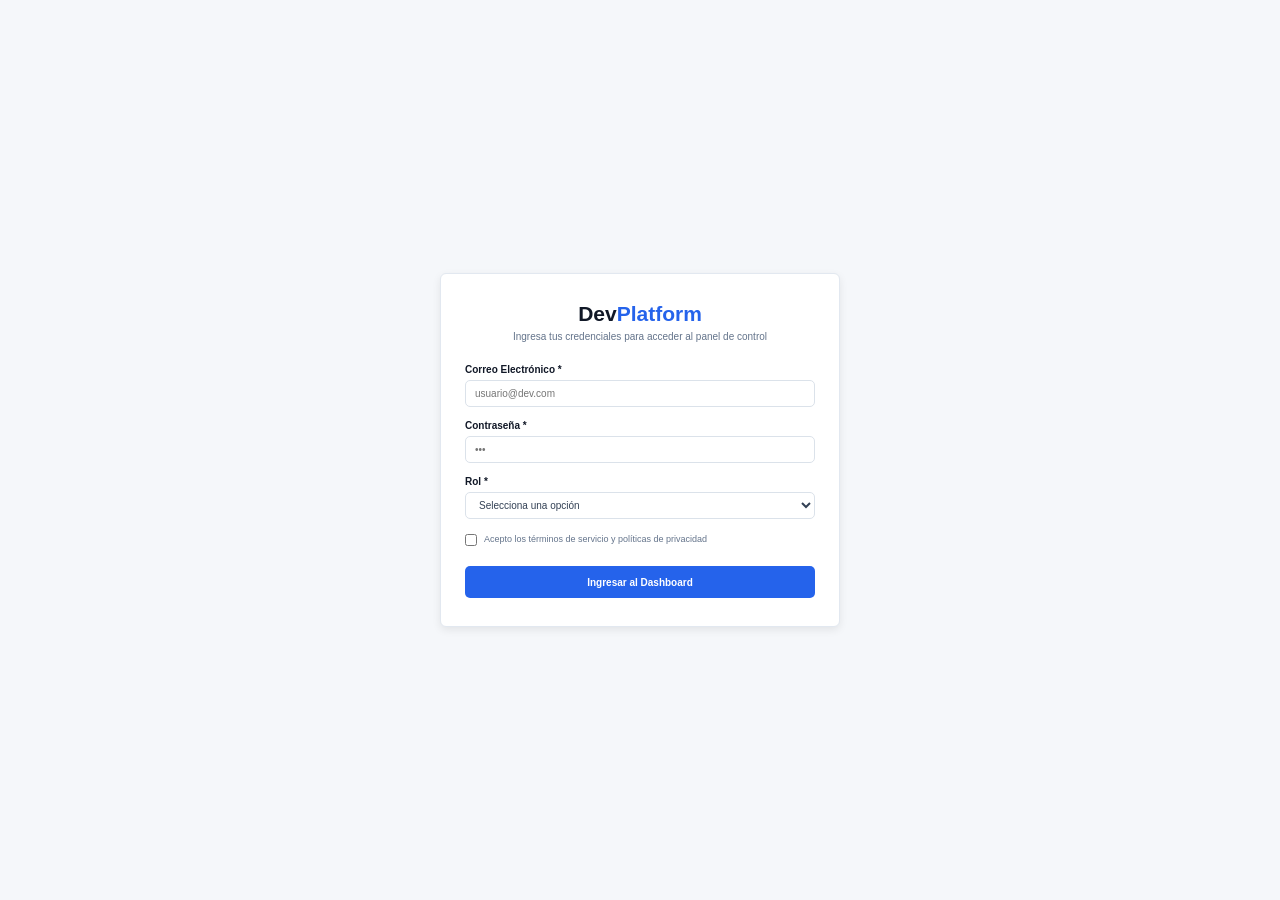
==== index.html @ f0c3ca6c "Rename Index.html to index.html" ====
<!DOCTYPE html>
<html lang="es">

<head>
    <meta charset="UTF-8">
    <meta name="viewport" content="width=device-width, initial-scale=1.0">
    <title>Iniciar Sesión - DevPlatform</title>
    <link rel="stylesheet" href="css/Styles.css">
</head>

<body class="login-body">
    <main class="login-container">
        <div class="login-card">

            <div class="login-logo">
                Dev<span>Platform</span>
            </div>

            <p class="login-descripcion">
                Ingresa tus credenciales para acceder al panel de control
            </p>

            <form>

                <div class="campo">

                    <label for="correo">
                        Correo Electrónico *
                    </label>

                    <input type="email"id="correo"name="correo"placeholder="usuario@dev.com"required>
                </div>


                <!-- CONTRASEÑA -->
                <div class="campo">
                    <label for="password">
                        Contraseña *
                    </label>

                    <input type="password"id="password"name="password"placeholder="•••"minlength="6"required>
                </div>

                <div class="campo">

                    <label for="rol">
                        Rol *
                    </label>

                    <select id="rol" name="rol" required>

                        <option value="">
                            Selecciona una opción
                        </option>

                        <option value="aprendiz">
                            Aprendiz
                        </option>

                        <option value="instructor">
                            Instructor
                        </option>

                        <option value="administrador">
                            Administrador
                        </option>

                    </select>

                </div>


                <!-- TERMINOS -->
                <div class="terminos">

                    <input
                        type="checkbox"
                        id="terminos"
                        required
                    >

                    <label for="terminos">
                        Acepto los términos de servicio y políticas de privacidad
                    </label>

                </div>


                <!-- BOTON -->
                <a href="Dashboard.html" class="btn-login">
                    Ingresar al Dashboard
                </a>

            </form>

        </div>

    </main>

</body>

</html>
---- css/Styles.css ----
:root {
    --azul: #1e3a8a;
    --azul-sidebar: #182337;
    --azul-boton: #2563eb;
    --fondo: #f5f7fa;
    --texto: #172033;
    --gris: #64748b;
    --borde: #e2e8f0;
}

* {
    margin: 0;
    padding: 0;
    box-sizing: border-box;
}

body {
    font-family: 'Segoe UI', Tahoma, Geneva, Verdana, sans-serif;
    background-color: var(--fondo);
    color: var(--texto);
}


.layout {
    min-height: 100vh;
    display: grid;
    grid-template-columns: 230px 1fr;
    grid-template-rows: 60px 1fr 35px;
    grid-template-areas:"header header""sidebar main""sidebar footer";
}

.header {
    grid-area: header;
    background-color: white;
    border-bottom: 1px solid var(--borde);
    display: flex;
    align-items: center;
    justify-content: space-between;
    padding: 0 25px;
}


.logo {
    text-decoration: none;
    color: #111827;
    font-size: 20px;
    font-weight: 700;
}

.logo span {
    font-weight: 400;
}

.usuario {
    display: flex;
    align-items: center;
    gap: 10px;
    font-size: 12px;
    font-weight: 600;
}

.avatar {
    width: 28px;
    height: 28px;
    background-color: var(--azul-boton);
    color: white;
    border-radius: 50%;
    display: flex;
    justify-content: center;
    align-items: center;
    font-size: 11px;
}

.sidebar {
    grid-area: sidebar;
    background-color: var(--azul-sidebar);
    padding: 20px 12px;
    min-height: 0;
}

.sidebar ul {
    list-style: none;
}

.sidebar li {
    margin-bottom: 5px;
}

.sidebar a {
    display: flex;
    align-items: center;
    gap: 12px;
    padding: 12px;
    color: #cbd5e1;
    text-decoration: none;
    font-size: 13px;
    border-radius: 5px;
    transition: 0.2s;
}

.sidebar a:hover {
    background-color: #26344c;
    color: white;
}

.sidebar li:first-child a {
    background-color: #26344c;
    color: white;
}

.sidebar .cerrar {
    margin-top: 30px;
}

.sidebar .cerrar a {
    color: #f87171;
}

.sidebar .cerrar a:hover {
    background-color: #3b2530;
}

.main {
    grid-area: main;
    padding: 30px;
    min-width: 0;
}

.titulo {
    display: flex;
    align-items: center;
    justify-content: space-between;
    gap: 20px;
    margin-bottom: 25px;
}

.titulo h1 {
    font-size: 20px;
    font-weight: 700;
}

.nuevo-proyecto {
    border: none;
    background-color: var(--azul-boton);
    color: white;
    padding: 11px 16px;
    border-radius: 6px;
    cursor: pointer;
    font-size: 13px;
    font-weight: 600;
    transition: 0.2s;
}

.nuevo-proyecto:hover {
    background-color: #1d4ed8;
    transform: translateY(-1px);
}

.contenedor {
    display: grid;
    grid-template-columns: repeat(4, minmax(0, 1fr));
    gap: 15px;
}

.caja {
    background-color: white;
    border: 1px solid var(--borde);
    border-radius: 6px;
    padding: 15px;
    min-height: 185px;
    display: flex;
    flex-direction: column;
    transition: 0.2s;
}

.caja:hover {
    transform: translateY(-2px);
    box-shadow: 0 5px 15px rgba(0, 0, 0, 0.05);
}

.estado {
    align-self: flex-start;
    padding: 4px 7px;
    border-radius: 5px;
    font-size: 8px;
    font-weight: 700;
    letter-spacing: 0.3px;
    margin-bottom: 10px;
}

.desarrollo {
    background-color: #dbeafe;
    color: #2563eb;
}

.revision {
    background-color: #fef3c7;
    color: #d97706;
}

.completado {
    background-color: #dcfce7;
    color: #15803d;
}

.caja h2 {
    font-size: 15px;
    margin-bottom: 8px;
    color: #111827;
}

.caja p {
    font-size: 11px;
    line-height: 1.5;
    color: var(--gris);
    margin-bottom: 15px;
}

.tecnologias {
    display: flex;
    flex-wrap: wrap;
    gap: 6px;
    margin-top: auto;
}

.tecnologias span {
    border: 1px solid var(--borde);
    color: #64748b;
    background-color: #f8fafc;
    padding: 3px 7px;
    border-radius: 4px;
    font-size: 9px;
}

footer {
    grid-area: footer;
    background-color: white;
    border-top: 1px solid var(--borde);
    display: flex;
    justify-content: center;
    align-items: center;
    font-size: 9px;
    color: #64748b;
}

/* TABLETS */
@media (max-width: 1100px) {
    .contenedor {
        grid-template-columns: repeat(2, minmax(0, 1fr));
    }
}


/* CELULARES */
@media (max-width: 768px) {
    .layout {
        display: grid;
        grid-template-columns: 1fr;
        grid-template-rows: 60px auto 1fr 35px;
        grid-template-areas:"header""sidebar""main""footer";
    }

    .header {
        padding: 0 15px;
    }

    .usuario span {
        display: none;
    }
    .sidebar {
        padding: 8px;
        min-height: auto;
    }

    .sidebar ul {
        display: flex;
        overflow-x: auto;
        gap: 5px;
    }

    .sidebar li {
        margin: 0;
        flex-shrink: 0;
    }

    .sidebar a {
        padding: 9px;
        font-size: 12px;
    }

    .sidebar .cerrar {
        margin-top: 0;
        margin-left: auto;
    } 

    .main {
        padding: 20px 15px;
    }

    .titulo {
        align-items: flex-start;
        flex-direction: column;
        gap: 15px;
    }

    .titulo h1 {
        font-size: 19px;
    }

    .nuevo-proyecto {
        width: 100%;
    }  

    .contenedor {
        grid-template-columns: 1fr;
    }

    .caja {
        min-height: 170px;
    }

}


/* CELULARES PEQUEÑOS */

@media (max-width: 400px) {
    .logo {
        font-size: 17px;
    }
    .main {
        padding: 15px 10px;
    }
    .titulo h1 {
        font-size: 17px;
    }
    .sidebar a span {
        display: none;
    }
    .sidebar a {
        justify-content: center;
        font-size: 17px;
    }

}


/* ---------------------------------------------------------------------------------------------------- */



/* LOGIN */

.login-body {
    min-height: 100vh;

    background-color: #f5f7fa;

    display: flex;

    justify-content: center;

    align-items: center;

    padding: 20px;
}


/* CONTENEDOR */

.login-container {
    width: 100%;

    max-width: 400px;
}


/* TARJETA */

.login-card {

    background-color: white;

    width: 100%;

    padding: 28px 24px;

    border-radius: 6px;

    border: 1px solid #e2e8f0;

    box-shadow: 0 3px 8px rgba(0, 0, 0, 0.08);
}


/* LOGO */

.login-logo {

    text-align: center;

    font-size: 21px;

    font-weight: 700;

    color: #111827;

    margin-bottom: 5px;
}


.login-logo span {

    color: #2563eb;
}


/* DESCRIPCIÓN */

.login-descripcion {

    text-align: center;

    color: #64748b;

    font-size: 10px;

    margin-bottom: 22px;
}


/* CAMPOS */

.campo {

    margin-bottom: 13px;
}


.campo label {

    display: block;

    font-size: 10px;

    font-weight: 600;

    color: #111827;

    margin-bottom: 5px;
}


.campo input,
.campo select {

    width: 100%;

    height: 27px;

    padding: 5px 9px;

    border: 1px solid #dbe2ea;

    border-radius: 5px;

    background-color: white;

    color: #334155;

    font-family: inherit;

    font-size: 10px;

    outline: none;
}


.campo input:focus,
.campo select:focus {

    border-color: #2563eb;

    box-shadow: 0 0 0 2px rgba(37, 99, 235, 0.12);
}


/* SELECT */

.campo select {

    cursor: pointer;

}


/* TERMINOS */

.terminos {

    display: flex;

    align-items: flex-start;

    gap: 7px;

    margin: 14px 0 20px;
}


.terminos input {

    width: 12px;

    height: 12px;

    margin-top: 1px;

    cursor: pointer;
}


.terminos label {

    font-size: 9px;

    color: #64748b;

    line-height: 1.4;

    cursor: pointer;
}


/* BOTON LOGIN */

.btn-login {
    width: 100%;
    height: 32px;

    border: none;
    border-radius: 5px;

    background-color: #2563eb;
    color: white;

    font-family: inherit;
    font-size: 10px;
    font-weight: 600;

    cursor: pointer;

    transition: 0.2s;

    display: flex;
    justify-content: center;
    align-items: center;

    text-decoration: none;
}

.btn-login:hover {
    background-color: #1d4ed8;
}

/* RESPONSIVE LOGIN */

@media (max-width: 500px) {

    .login-body {

        padding: 15px;
    }


    .login-card {

        padding: 25px 20px;
    }


    .login-logo {

        font-size: 20px;
    }

}
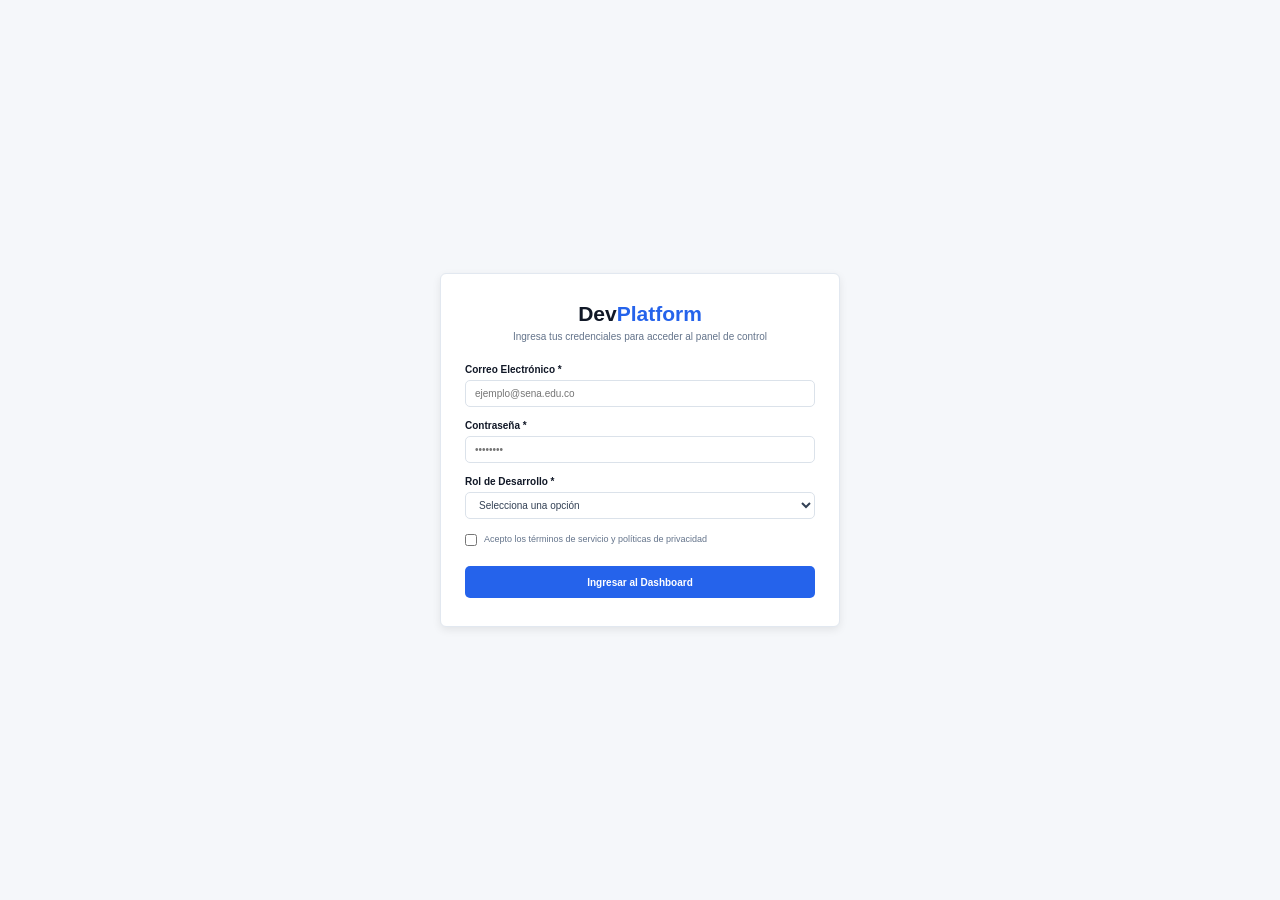
==== commit bb29d8a6: "Update index.html arreglo en el formulario" ====
--- a/index.html
+++ b/index.html
@@ -20,77 +20,103 @@
                 Ingresa tus credenciales para acceder al panel de control
             </p>
 
-            <form>
+            <form action="Dashboard.html" method="get">
 
+                <!-- CORREO -->
                 <div class="campo">
-
+                
                     <label for="correo">
                         Correo Electrónico *
                     </label>
-
-                    <input type="email"id="correo"name="correo"placeholder="usuario@dev.com"required>
+                
+                    <input
+                        type="email"
+                        id="correo"
+                        name="correo"
+                        placeholder="ejemplo@sena.edu.co"
+                        required
+                    >
+                
                 </div>
-
-
+            
+            
                 <!-- CONTRASEÑA -->
-                <div class="campo">
+                <div class="campo">        
                     <label for="password">
                         Contraseña *
                     </label>
-
-                    <input type="password"id="password"name="password"placeholder="•••"minlength="6"required>
+                
+                    <input
+                        type="password"
+                        id="password"
+                        name="password"
+                        placeholder="••••••••"
+                        minlength="6"
+                        required
+                    >
+                
                 </div>
-
+            
+            
+                <!-- ROL -->
                 <div class="campo">
-
+                
                     <label for="rol">
-                        Rol *
+                        Rol de Desarrollo *
                     </label>
-
-                    <select id="rol" name="rol" required>
-
+                
+                    <select
+                        id="rol"
+                        name="rol"
+                        required
+                    >
+                
                         <option value="">
                             Selecciona una opción
                         </option>
-
-                        <option value="aprendiz">
-                            Aprendiz
+                    
+                        <option value="frontend">
+                            Desarrollador Frontend
                         </option>
-
-                        <option value="instructor">
-                            Instructor
+                    
+                        <option value="backend">
+                            Desarrollador Backend
                         </option>
-
-                        <option value="administrador">
-                            Administrador
+                    
+                        <option value="fullstack">
+                            Desarrollador Fullstack
                         </option>
-
+                    
                     </select>
-
+                
                 </div>
-
-
+            
+            
                 <!-- TERMINOS -->
                 <div class="terminos">
-
+                
                     <input
                         type="checkbox"
                         id="terminos"
+                        name="terminos"
                         required
                     >
-
+                
                     <label for="terminos">
                         Acepto los términos de servicio y políticas de privacidad
                     </label>
-
+                
                 </div>
-
-
-                <!-- BOTON -->
-                <a href="Dashboard.html" class="btn-login">
+            
+            
+                <!-- BOTÓN -->
+                <button
+                    type="submit"
+                    class="btn-login"
+                >
                     Ingresar al Dashboard
-                </a>
-
+                </button>
+            
             </form>
 
         </div>
